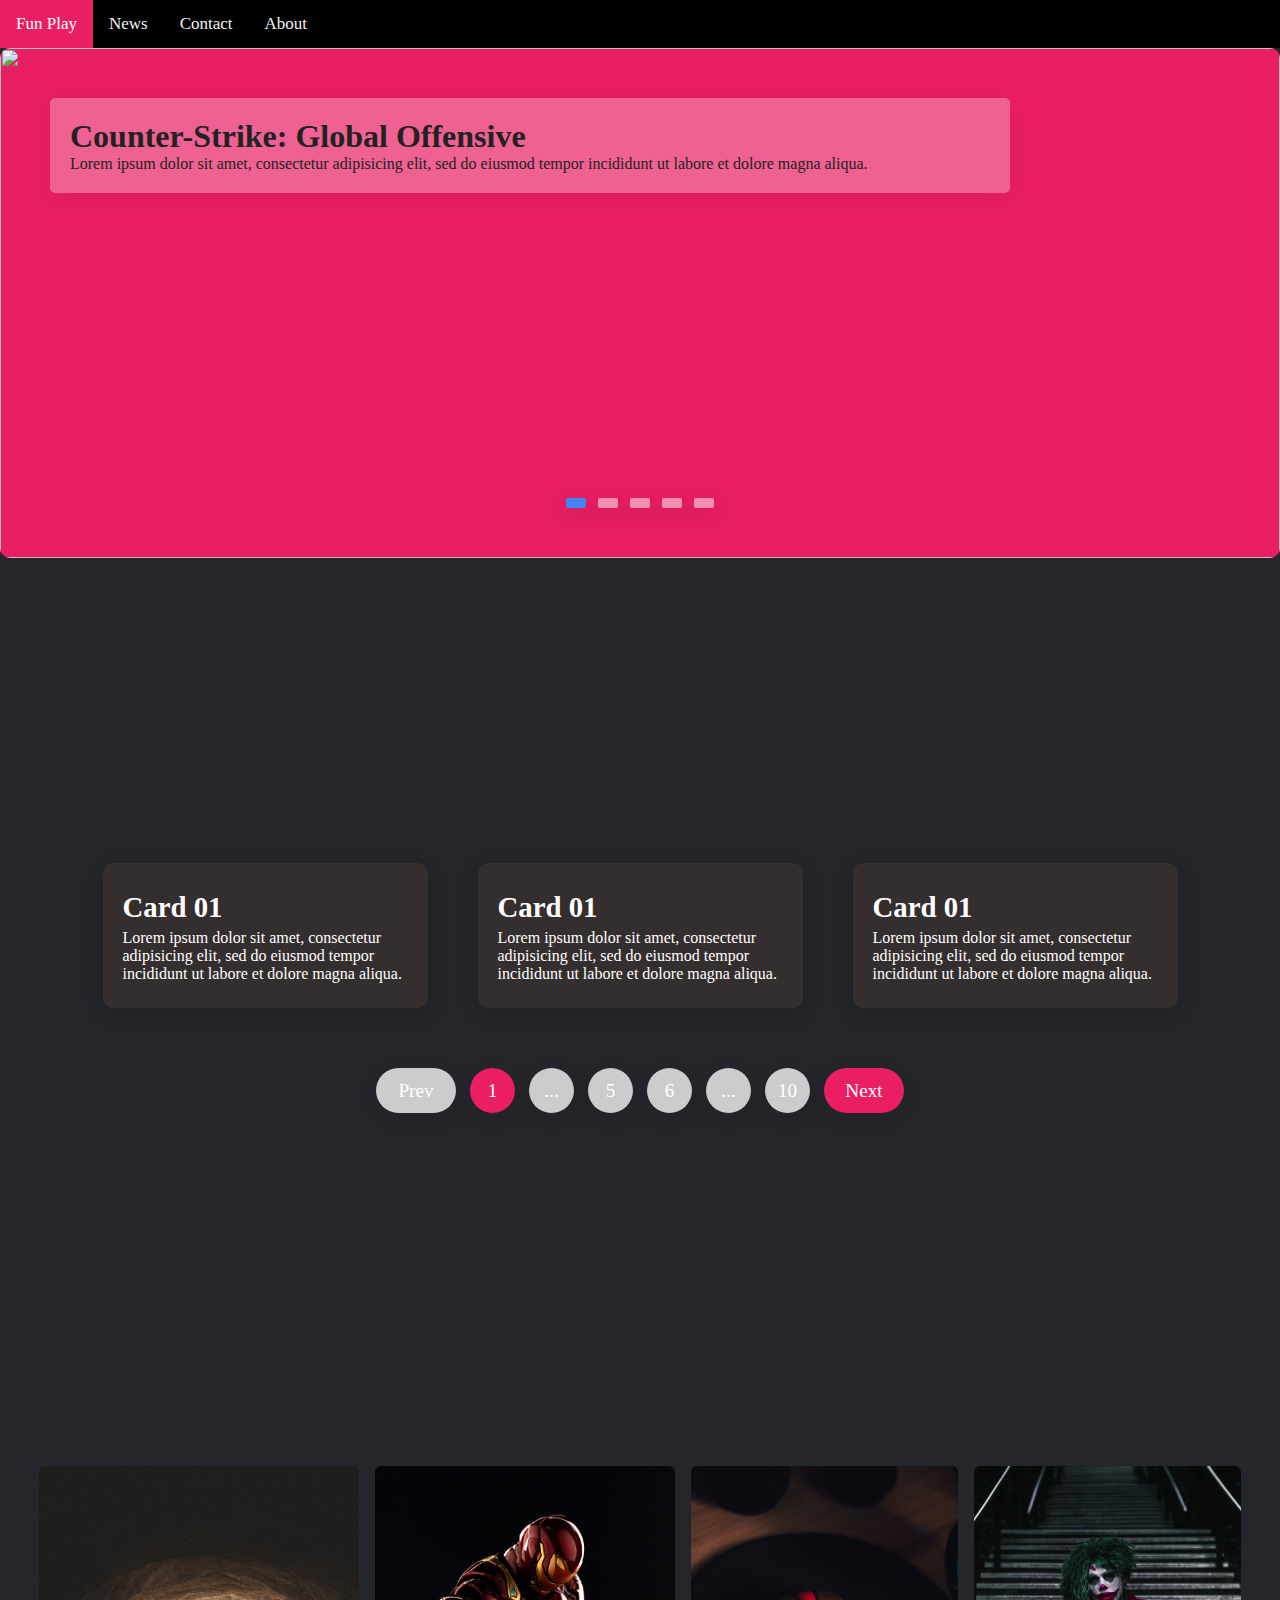
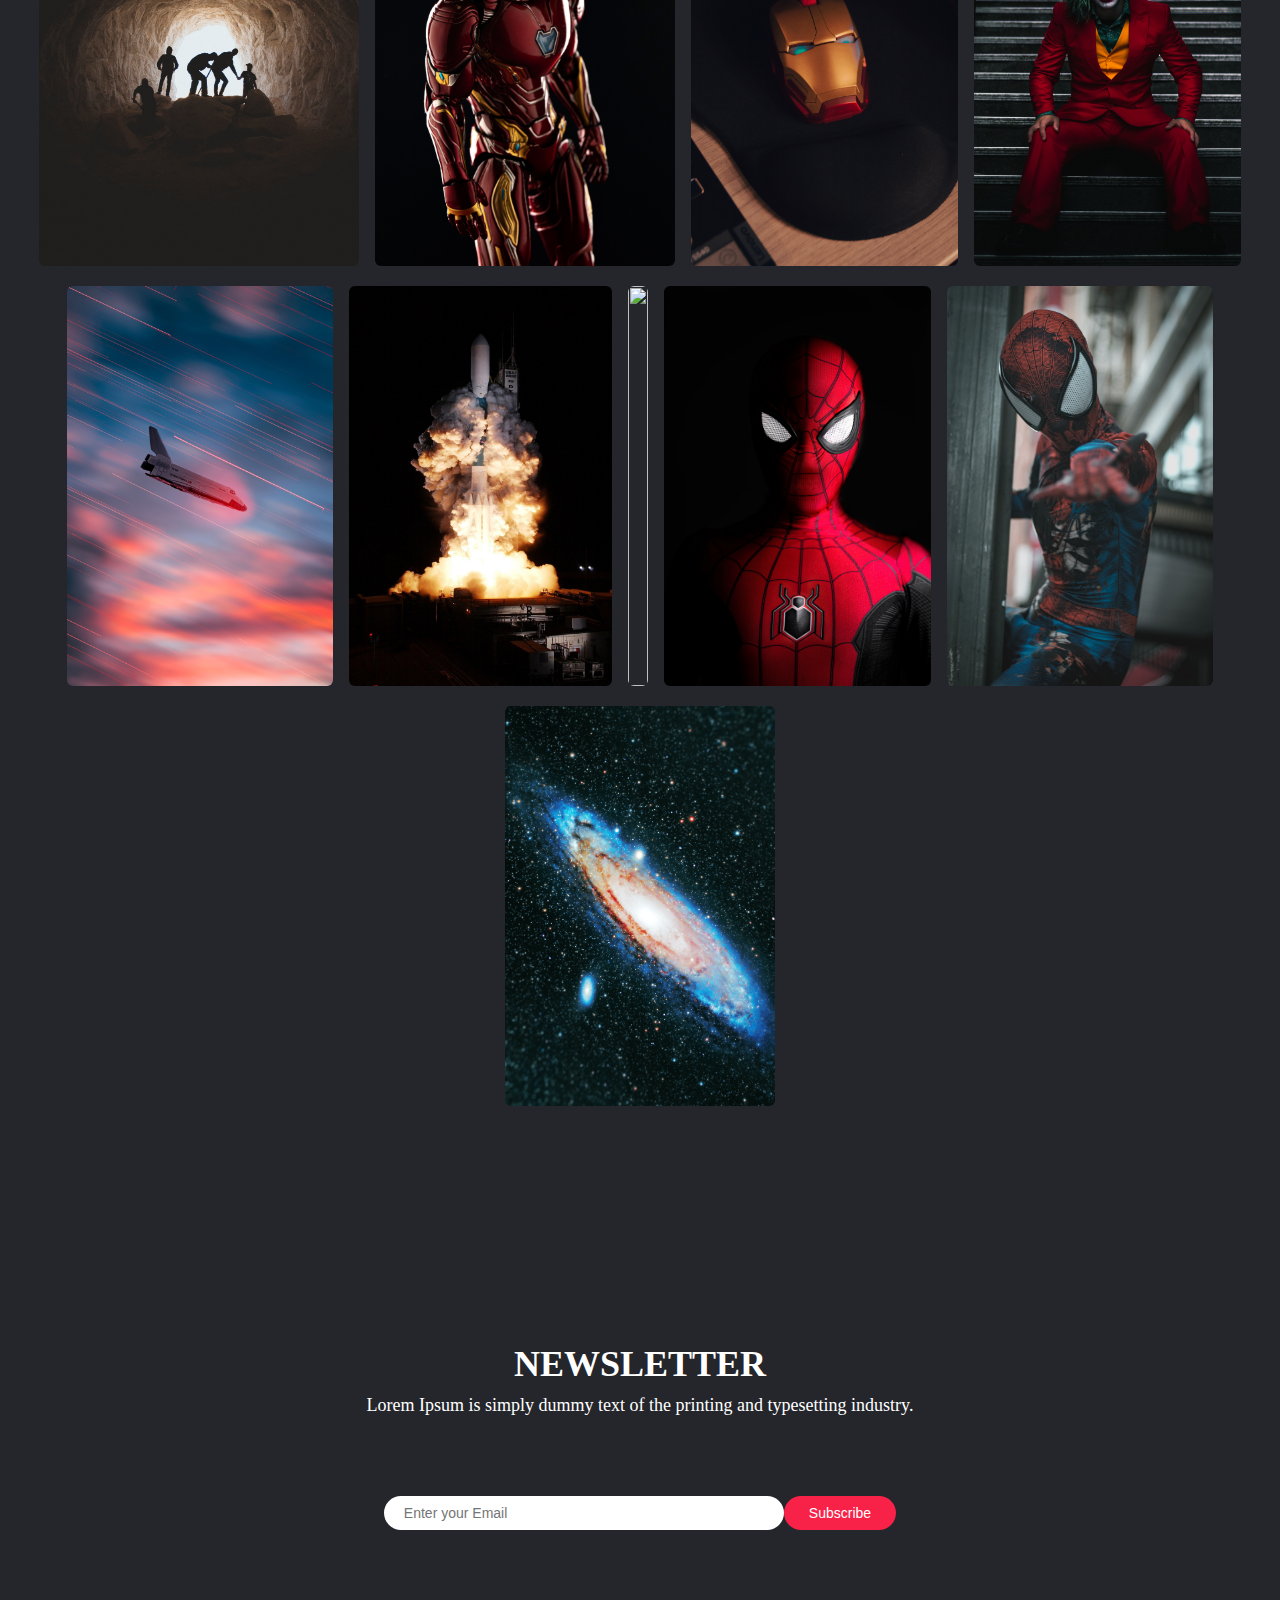
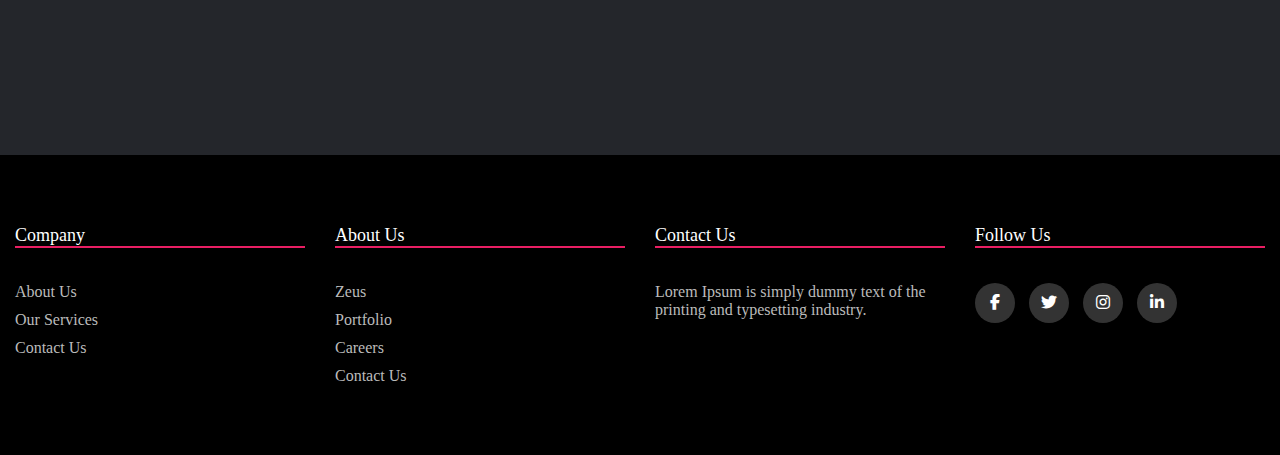
==== index.html @ ad7de783 "Add picture" ====
<!DOCTYPE html>
<html lang="en">

<head>
  <meta charset="UTF-8">
  <meta http-equiv="X-UA-Compatible" content="IE=edge">
  <meta name="viewport" content="width=device-width, initial-scale=1.0">
  <title>Index</title>
  <script src="main.js"></script> 
  <link rel="stylesheet" href="style.css">
  <link rel="stylesheet" href="https://cdnjs.cloudflare.com/ajax/libs/font-awesome/6.4.0/css/all.min.css">
</head>

<body>
  <header>
    <div class="topnav" id="myTopnav">
      <a href="#home" class="active ">Fun Play</a>
      <a href="#news">News</a>
      <a href="#contact">Contact</a>
      <a href="#about">About</a>
      <a href="javascript:void(0);" class="icon" onclick="myFunction()">
        <i class="fa fa-bars"></i>
      </a>
    </div>

  </header>
  <div class="slider">
    <div class="slide active">
      <img src="1.jpg" alt="">
      <div class="info">
        <h2>Counter-Strike: Global Offensive</h2>
        <p>Lorem ipsum dolor sit amet, consectetur adipisicing elit, sed do eiusmod tempor incididunt ut labore et
          dolore magna aliqua.</p>
      </div>
    </div>
    <div class="slide">
      <img src="2.jpg" alt="">
      <div class="info">
        <h2>Tropical Desert</h2>
        <p>Lorem ipsum dolor sit amet, consectetur adipisicing elit, sed do eiusmod tempor incididunt ut labore et
          dolore magna aliqua.</p>
      </div>
    </div>
    <div class="slide">
      <img src="3.jpg" alt="">
      <div class="info">
        <h2>Naraka: Bladepoint</h2>
        <p>Lorem ipsum dolor sit amet, consectetur adipisicing elit, sed do eiusmod tempor incididunt ut labore et
          dolore magna aliqua.</p>
      </div>
    </div>
    <div class="slide">
      <img src="4.jpeg" alt="">
      <div class="info">
        <h2>League of Legends</h2>
        <p>Lorem ipsum dolor sit amet, consectetur adipisicing elit, sed do eiusmod tempor incididunt ut labore et
          dolore magna aliqua.</p>
      </div>
    </div>
    <div class="slide">
      <img src="5.jpg" alt="">
      <div class="info">
        <h2>Paper Bride 4</h2>
        <p>Lorem ipsum dolor sit amet, consectetur adipisicing elit, sed do eiusmod tempor incididunt ut labore et
          dolore magna aliqua.</p>
      </div>
    </div>
    <div class="navigation">
      <i class="fas fa-chevron-left prev-btn"></i>
      <i class="fas fa-chevron-right next-btn"></i>
    </div>
    <div class="navigation-visibility">
      <div class="slide-icon active"></div>
      <div class="slide-icon"></div>
      <div class="slide-icon"></div>
      <div class="slide-icon"></div>
      <div class="slide-icon"></div>
    </div>
  </div>


  <div class="container">
    <div class="card-content" >
      <div class="card">
        <div class="card-image"><img src="images/1.jpg" alt=""></div>
        <div class="card-info">
          <h3>Card 01</h3>
          <p>Lorem ipsum dolor sit amet, consectetur adipisicing elit, sed do eiusmod tempor incididunt ut labore et
            dolore magna aliqua.</p>
        </div>
      </div>
      <div class="card">
        <div class="card-image"><img src="images/2.jpg" alt=""></div>
        <div class="card-info">
          <h3>Card 01</h3>
          <p>Lorem ipsum dolor sit amet, consectetur adipisicing elit, sed do eiusmod tempor incididunt ut labore et
            dolore magna aliqua.</p>
        </div>
      </div>
      <div class="card">
        <div class="card-image"><img src="images/3.jpg" alt=""></div>
        <div class="card-info">
          <h3>Card 01</h3>
          <p>Lorem ipsum dolor sit amet, consectetur adipisicing elit, sed do eiusmod tempor incididunt ut labore et
            dolore magna aliqua.</p>
        </div>
      </div>

      <div class="pagination">
        <li class="page-item previous-page disable"><a class="page-link" href="#">Prev</a></li>
          <li class="page-item current-page active"><a class="page-link" href="#">1</a></li>
          <li class="page-item dots"><a class="page-link" href="#">...</a></li>
          <li class="page-item current-page"><a class="page-link" href="#">5</a></li>
          <li class="page-item current-page"><a class="page-link" href="#">6</a></li>
          <li class="page-item dots"><a class="page-link" href="#">...</a></li>
          <li class="page-item current-page"><a class="page-link" href="#">10</a></li>
          <li class="page-item next-page"><a class="page-link" href="#">Next</a></li>
      </div>
    </div>
  </div>
  <div class="images">
    <div class="image-box" data-name="spiderman">
        <img src="images/holiday.jpg" alt="">
    </div>
    <div class="image-box" data-name="joker">
      <img src="images/ironman.jpg" alt="">
    </div>
    <div class="image-box" data-name="ironman">
      <img src="images/ironman2.jpg" alt="">
    </div>
    <div class="image-box" data-name="passenger">
      <img src="images/joker.jpg" alt="">
    </div>
    <div class="image-box" data-name="space">
      <img src="images/passenger.jpg" alt="">
    </div>
    <div class="image-box" data-name="spiderman">
      <img src="images/space.jpg" alt="">
    </div>
    <div class="image-box" data-name="universe">
      <img src="images/spiderman.jpg" alt="">
    </div>
    <div class="image-box" data-name="spiderman">
      <img src="images/spiderman2.jpg" alt="">
    </div>
    <div class="image-box" data-name="holiday">
      <img src="images/spiderman3.jpg" alt="">
    </div>
    <div class="image-box" data-name="ironman">
      <img src="images/universe.jpg" alt="">
    </div>
</div>

  <section class="subscribe">
    <div class="Email">
      <div class="section-header">
        <h2>Newsletter</h2>
        <p>Lorem Ipsum is simply dummy text of the printing and typesetting industry.</p>
      </div>
      <form method="post" action="#">
        <div class="form-row justify-content-center">
          <div class="col-auto">
            <input type="text" class="form-control" placeholder="Enter your Email">
          </div>
          <div class="col-auto">
            <button type="submit">Subscribe</button>
          </div>
        </div>
      </form>

    </div>
  </section>



  <footer>
    <div class="row">
      <div class="footer-col">
        <h4>company</h4>
        <ul>
          <li><a href="#">about us</a></li>
          <li><a href="#">our services</a></li>
          <li><a href="#">contact us</a></li>
        </ul>
      </div>
      <div class="footer-col">
        <h4>About Us</h4>
        <ul>
          <li><a href="#">Zeus</a></li>
          <li><a href="#">Portfolio</a></li>
          <li><a href="#">Careers</a></li>
          <li><a href="#">Contact us</a></li>
        </ul>
      </div>
      <div class="footer-col">
        <h4>contact us</h4>
        <ul>
          <li><span>Lorem Ipsum is simply dummy text of the printing and typesetting industry. </span></li>
        </ul>
      </div>
      <div class="footer-col">
        <h4>follow us</h4>
        <div class="social-links">
          <a href="#"><i class="fab fa-facebook-f"></i></a>
          <a href="#"><i class="fab fa-twitter"></i></a>
          <a href="#"><i class="fab fa-instagram"></i></a>
          <a href="#"><i class="fab fa-linkedin-in"></i></a>
        </div>
      </div>
    </div>
  </footer>

  <script type="text/javascript">
    const slider = document.querySelector(".slider");
    const nextBtn = document.querySelector(".next-btn");
    const prevBtn = document.querySelector(".prev-btn");
    const slides = document.querySelectorAll(".slide");
    const slideIcons = document.querySelectorAll(".slide-icon");
    const numberOfSlides = slides.length;
    var slideNumber = 0;

    //image slider next button
    nextBtn.addEventListener("click", () => {
      slides.forEach((slide) => {
        slide.classList.remove("active");
      });
      slideIcons.forEach((slideIcon) => {
        slideIcon.classList.remove("active");
      });

      slideNumber++;

      if (slideNumber > (numberOfSlides - 1)) {
        slideNumber = 0;
      }

      slides[slideNumber].classList.add("active");
      slideIcons[slideNumber].classList.add("active");
    });

    //image slider previous button
    prevBtn.addEventListener("click", () => {
      slides.forEach((slide) => {
        slide.classList.remove("active");
      });
      slideIcons.forEach((slideIcon) => {
        slideIcon.classList.remove("active");
      });

      slideNumber--;

      if (slideNumber < 0) {
        slideNumber = numberOfSlides - 1;
      }

      slides[slideNumber].classList.add("active");
      slideIcons[slideNumber].classList.add("active");
    });

    //image slider autoplay
    var playSlider;

    var repeater = () => {
      playSlider = setInterval(function () {
        slides.forEach((slide) => {
          slide.classList.remove("active");
        });
        slideIcons.forEach((slideIcon) => {
          slideIcon.classList.remove("active");
        });

        slideNumber++;

        if (slideNumber > (numberOfSlides - 1)) {
          slideNumber = 0;
        }

        slides[slideNumber].classList.add("active");
        slideIcons[slideNumber].classList.add("active");
      }, 4000);
    }
    repeater();

    //stop the image slider autoplay on mouseover
    slider.addEventListener("mouseover", () => {
      clearInterval(playSlider);
    });

    //start the image slider autoplay again on mouseout
    slider.addEventListener("mouseout", () => {
      repeater();
    });
  </script>

</body>

</html>
---- style.css ----
@import url('https://fonts.googleapis.com/css2?family=Foldit:wght@500&family=Permanent+Marker&display=swap');

body {
  margin: 0;
  padding: 0;
  font-family: 'Permanent Marker', cursive;
  background-color: #24262b;
}

.topnav {
  overflow: hidden;
  background-color: #000000;
}

.topnav a {
  float: left;
  display: block;
  color: #f2f2f2;
  text-align: center;
  padding: 14px 16px;
  text-decoration: none;
  font-size: 17px;
}

.topnav a:hover {
  background-color: #ddd;
  color: black;
}

.topnav a.active {
  background-color: #e91e63;
  color: white;
}

.topnav .icon {
  display: none;
}

@media screen and (max-width: 600px) {
  .topnav a:not(:first-child) {
    display: none;
  }

  .topnav a.icon {
    float: right;
    display: block;
  }
}

@media screen and (max-width: 600px) {
  .topnav.responsive {
    position: relative;
  }

  .topnav.responsive .icon {
    position: absolute;
    right: 0;
    top: 0;
  }

  .topnav.responsive a {
    float: none;
    display: block;
    text-align: left;
  }
}


@media(max-width: 767px) {
  .footer-col {
    width: 50%;
    margin-bottom: 30px;
  }
}

@media(max-width: 574px) {
  .footer-col {
    width: 100%;
  }
}

/* Footer */

* {
  margin: 0;
  padding: 0;
  box-sizing: border-box;
}

.row {
  display: flex;
}

footer {
  background-color: #000000;
  padding: 70px 0;
}

.footer-col {
  width: 25%;
  padding: 0 15px;
}

.footer-col h4 {
  font-size: 18px;
  color: #ffffff;
  text-transform: capitalize;
  margin-bottom: 35px;
  font-weight: 500;
  border-bottom: 2px solid #e91e63;
}

.footer-col ul li:not(:last-child) {
  margin-bottom: 10px;
}

span {
  color: #bbbbbb;
}

.footer-col ul li a {
  font-size: 16px;
  text-transform: capitalize;
  text-decoration: none;
  font-weight: 300;
  color: #bbbbbb;
  display: block;
  transition: all 0.25s ease;
}

.footer-col ul li a:hover {
  color: #ffffff;
  padding-left: 8px;
}

.footer-col .social-links a {
  display: inline-block;
  height: 40px;
  width: 40px;
  background-color: rgba(255, 255, 255, 0.2);
  margin: 0 10px 10px 0;
  text-align: center;
  line-height: 40px;
  border-radius: 50%;
  color: #ffffff;
  transition: all 0.5s ease;
}

.footer-col .social-links a:hover {
  color: #000000;
  background-color: #ffffff;
}


/* Slide */
.slider {
  position: relative;
  background: #000116;
  width: 100%;
  min-height: 500px;
  overflow: hidden;
  border-radius: 10px;
}

.slider .slide {
  position: absolute;
  width: 100%;
  height: 100%;
  clip-path: circle(0% at 0 50%);
}

.slider .slide.active {
  clip-path: circle(150% at 0 50%);
  transition: 2s;
}

.slider .slide img {
  position: absolute;
  width: 100%;
  height: 100%;
  object-fit: cover;
}

.slider .slide .info {
  position: absolute;
  color: #222;
  background: rgba(255, 255, 255, 0.3);
  width: 75%;
  margin-top: 50px;
  margin-left: 50px;
  padding: 20px;
  border-radius: 5px;
  box-shadow: 0 5px 25px rgb(1 1 1 / 5%);
}

.slider .slide .info h2 {
  font-size: 2em;
  font-weight: 800;
}

.slider .slide .info p {
  font-size: 1em;
  font-weight: 400;
}

.navigation {
  height: 500px;
  display: flex;
  align-items: center;
  justify-content: space-between;
  opacity: 0;
  transition: opacity 0.5s ease;
}

.slider:hover .navigation {
  opacity: 1;
}

.prev-btn,
.next-btn {
  z-index: 999;
  font-size: 2em;
  color: #222;
  background: rgba(255, 255, 255, 0.8);
  padding: 10px;
  cursor: pointer;
}

.prev-btn {
  border-top-right-radius: 3px;
  border-bottom-right-radius: 3px;
}

.next-btn {
  border-top-left-radius: 3px;
  border-bottom-left-radius: 3px;
}

.navigation-visibility {
  z-index: 999;
  display: flex;
  justify-content: center;
}

.navigation-visibility .slide-icon {
  z-index: 999;
  background: rgba(255, 255, 255, 0.5);
  width: 20px;
  height: 10px;
  transform: translateY(-50px);
  margin: 0 6px;
  border-radius: 2px;
  box-shadow: 0 5px 25px rgb(1 1 1 / 20%);
}

.navigation-visibility .slide-icon.active {
  background: #4285F4;
}

@media (max-width: 900px) {
  .slider {
    width: 100%;
  }

  .slider .slide .info {
    position: relative;
    width: 80%;
    margin-left: auto;
    margin-right: auto;
  }
}

@media (max-width: 500px) {
  .slider .slide .info h2 {
    font-size: 1.8em;
    line-height: 40px;
  }

  .slider .slide .info p {
    font-size: 0.9em;
  }
}


* {
  margin: 0;
  padding: 0;
  box-sizing: border-box;
}

.container {
  min-height: 100vh;
  display: flex;
  justify-content: center;
  align-items: center;
  flex-direction: column;
}

.card-content {
  display: flex;
  justify-content: center;
  align-items: center;
  flex-wrap: wrap;
  margin: 30px;
}

.card {
  position: relative;
  background: #352e2e;
  max-width: 325px;
  width: 325px;
  height: auto;
  margin: 25px;
  box-shadow: 0 5px 25px rgb(1 1 1 / 20%);
  border-radius: 10px;
  overflow: hidden;
}

.card-image {
  max-height: 200px;
}

.card-image img {
  max-width: 100%;
  height: auto;
}

.card-info {
  position: relative;
  color: #ffffff;
  padding: 10px 20px 20px;
}

.card-info h3 {
  font-size: 1.8em;
  font-weight: 800;
  margin-bottom: 5px;
}

.card-info p {
  font-size: 1em;
  margin-bottom: 5px;
}

.pagination {
  text-align: center;
  margin: 30px 30px 60px;
  user-select: none;
}

.pagination li {
  display: inline-block;
  margin: 5px;
  box-shadow: 0 5px 25px rgb(1 1 1 / 10%);
}

.pagination li a {
  color: #fff;
  text-decoration: none;
  font-size: 1.2em;
  line-height: 45px;
}

.previous-page,
.next-page {
  background: #e91e63;
  width: 80px;
  border-radius: 45px;
  cursor: pointer;
  transition: 0.3s ease;
}

.previous-page:hover {
  transform: translateX(-5px);
}

.next-page:hover {
  transform: translateX(5px);
}

.current-page,
.dots {
  background: #ccc;
  width: 45px;
  border-radius: 50%;
  cursor: pointer;
}

.active {
  background: #e91e63;
}

.disable {
  background: #ccc;
}


.justify-content-center {
  display: flex;
}

.section-header {
  margin-bottom: 60px;
  position: relative;
  padding-bottom: 20px;
}

.section-header::before {
  position: absolute;
  display: block;
  width: 60px;
  height: 5px;
  background: #f82249;
  bottom: 0;
  left: calc(50% - 25px);
}

.section-header h2 {
  font-size: 36px;
  text-transform: uppercase;
  text-align: center;
  font-weight: 700;
  margin-bottom: 10px;
}

.section-header p {
  text-align: center;
  padding: 0;
  margin: 0;
  font-size: 18px;
  font-weight: 500;
  color: #9195a2;
}



.Email {
  display: flex;
  justify-content: center;
  align-items: center;
  flex-direction: column;
}

.subscribe {
  padding: 25vh 0;
  background: url(images/Email.jpg) center center no-repeat;
  background-size: cover;
  overflow: hidden;
  position: relative;
}

.subscribe:before {
  background: rgba(6, 12, 34, 0.6);
  position: absolute;
  bottom: 0;
  top: 0;
  left: 0;
  right: 0;
}

.subscribe .section-header h2,
.subscribe p {
  color: #fff;
}

.subscribe input {
  background: #fff;
  color: #060c22;
  border: 0;
  outline: none;
  margin: 0;
  padding: 9px 20px;
  border-radius: 50px;
  font-size: 14px;
}

.subscribe button {
  border: 0;
  padding: 9px 25px;
  cursor: pointer;
  background: #f82249;
  color: #fff;
  transition: all 0.3s ease;
  outline: none;
  font-size: 14px;
  border-radius: 50px;
}

.subscribe button:hover {
  background: #e0072f;
}

@media only screen and (min-width: 768px) {
  .subscribe input {
    min-width: 400px;
  }

}


/* Imge */
.images{
  width: 100%;
  display: flex;
  justify-content: center;
  flex-wrap: wrap;
}
.images .image-box{
  margin: 8px;
}
.images .image-box img{
  height: 400px;
  width: 100%;
  border-radius: 6px;
  transition: transform 0.2s linear;
}
.image-box:hover img{
  transform: scale(1.05);
}
.image-box h6{
  position: absolute;
  bottom: 10px;
  left: 10px;
  color: #fff;
  font-size: 12px;
  font-weight: 400;
  text-transform: capitalize;
}
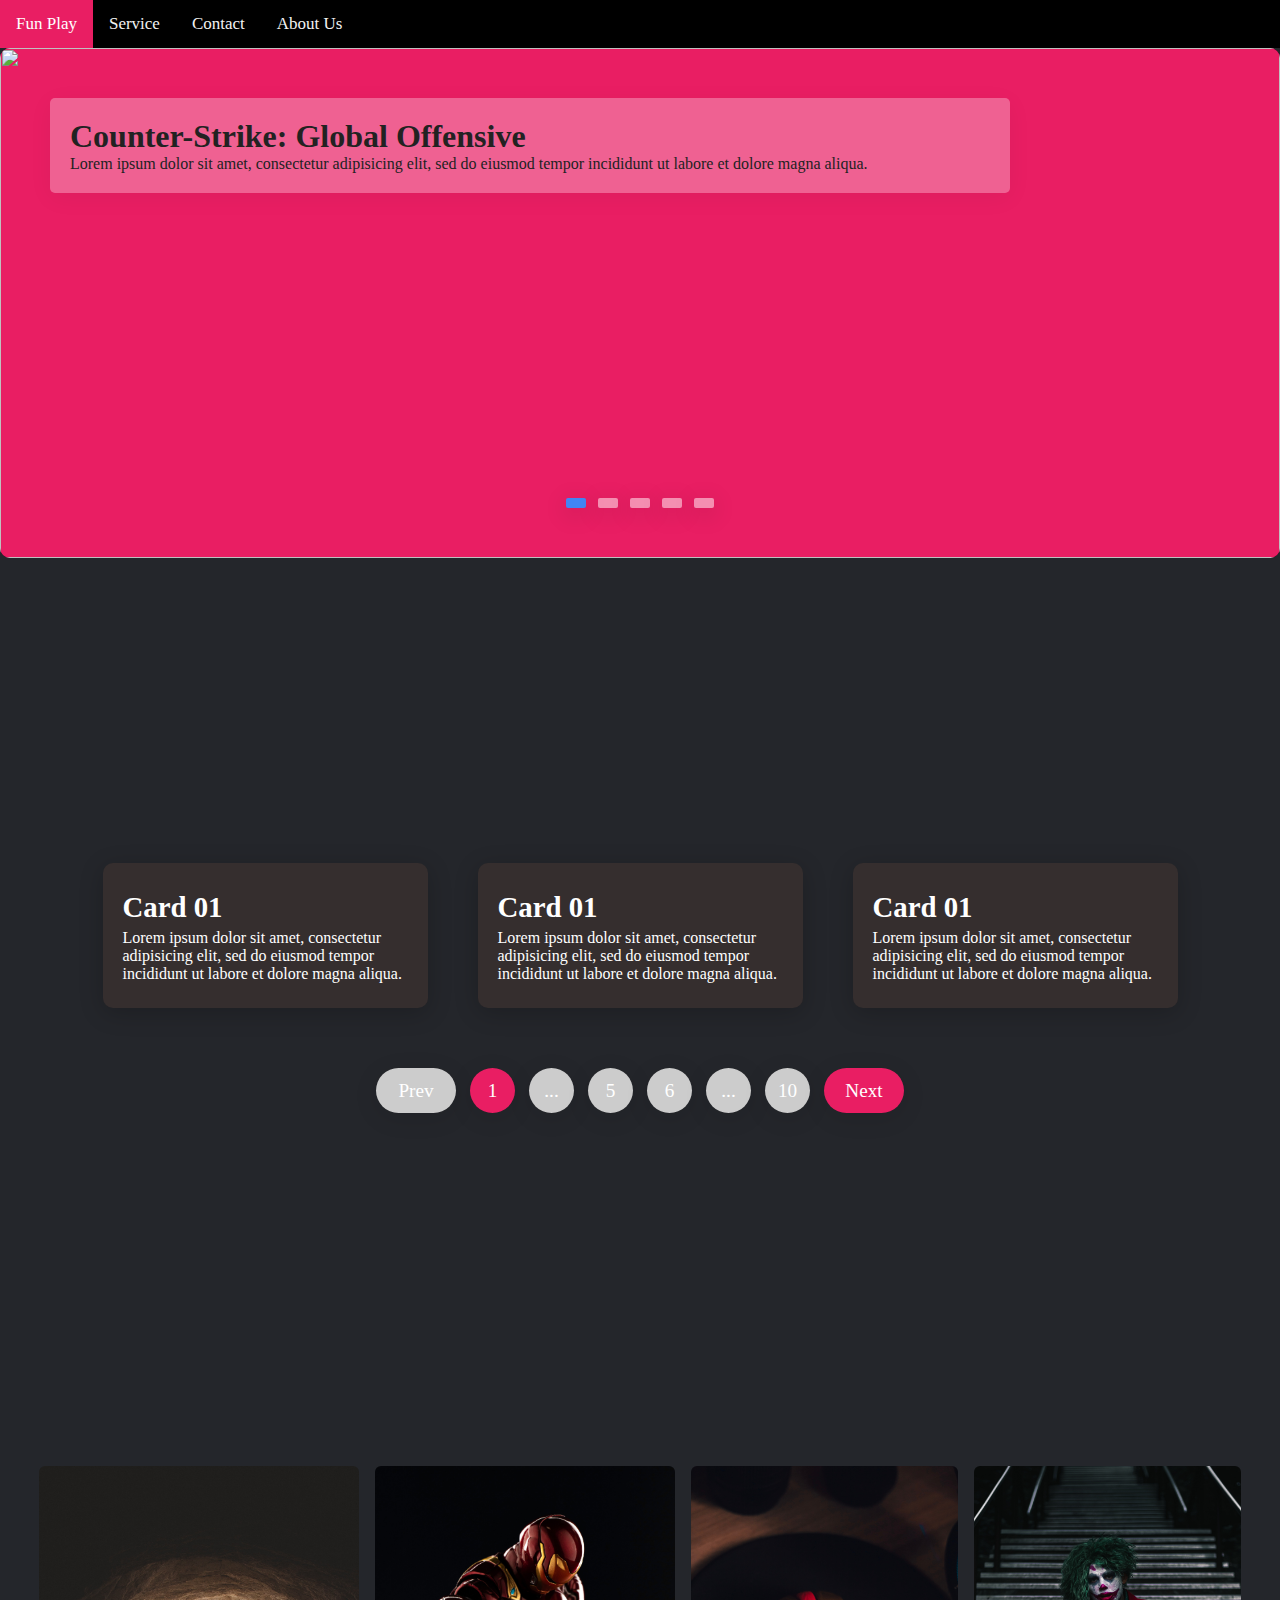
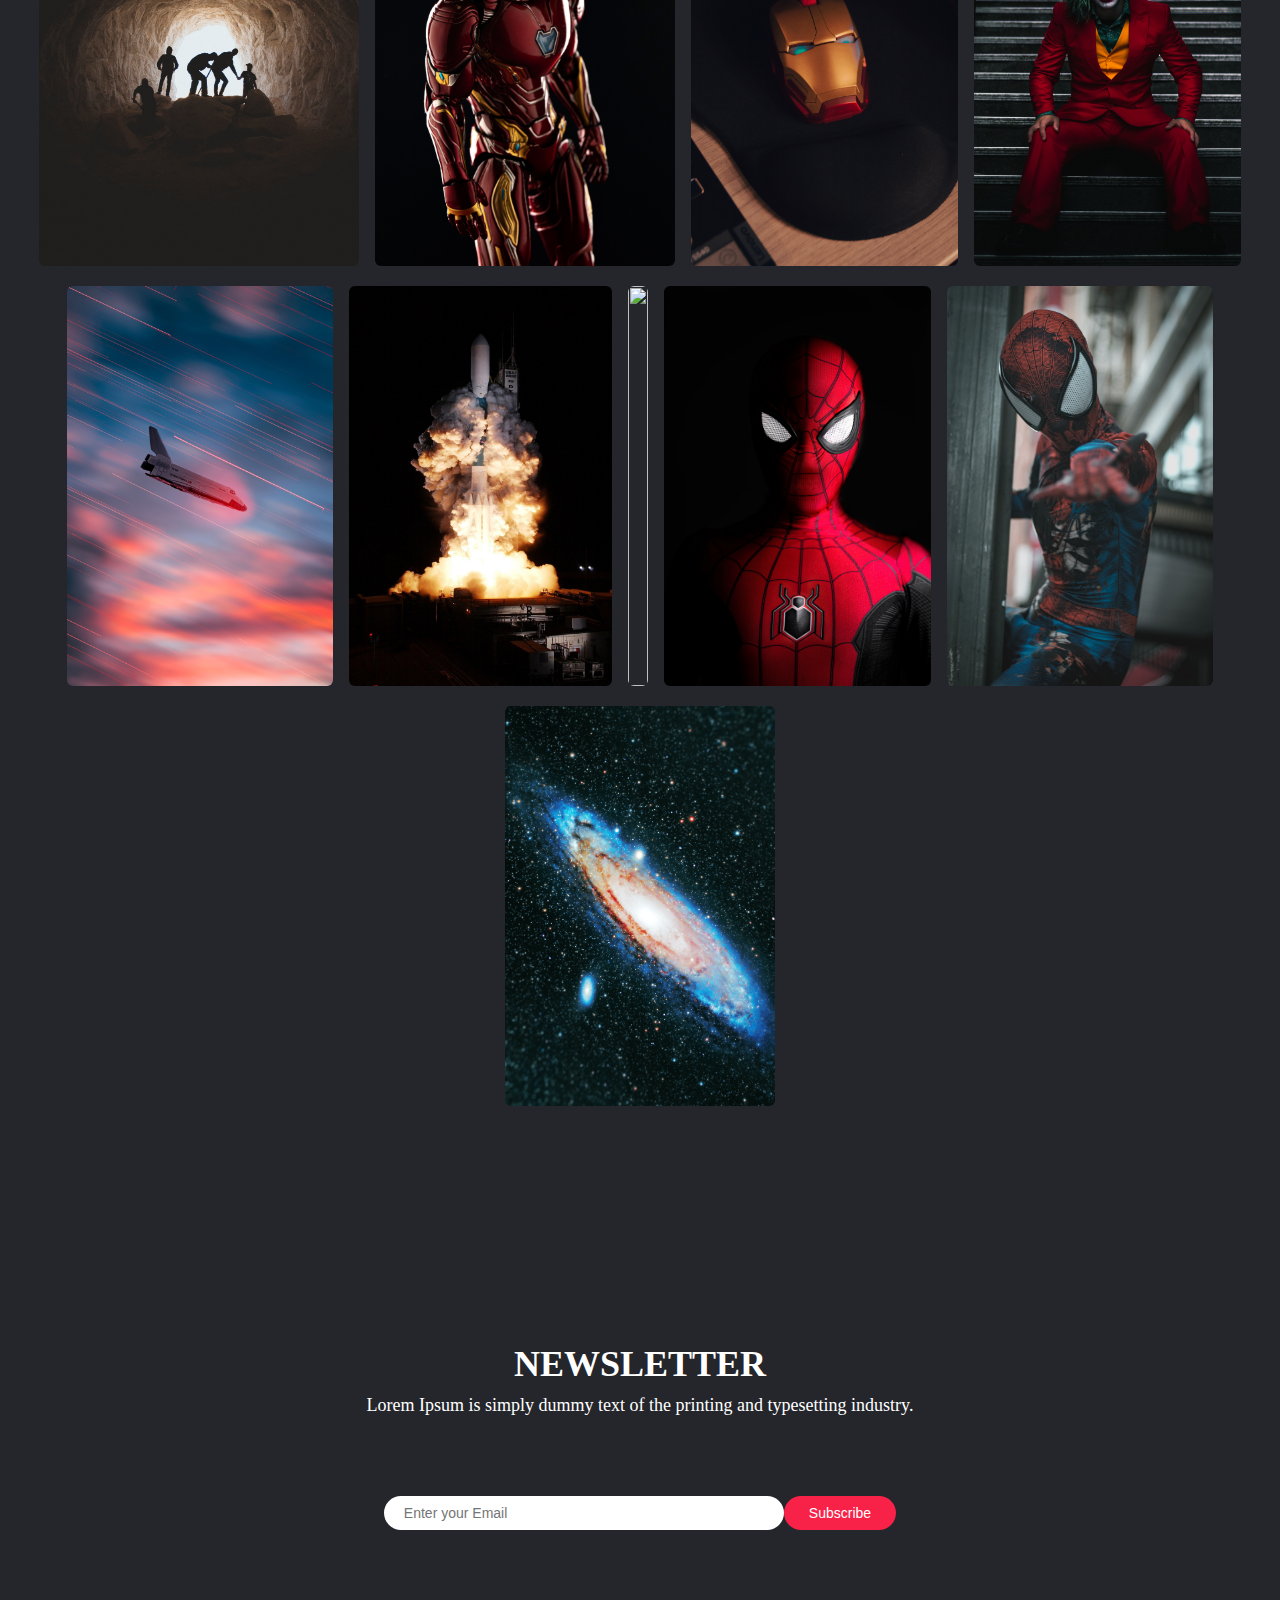
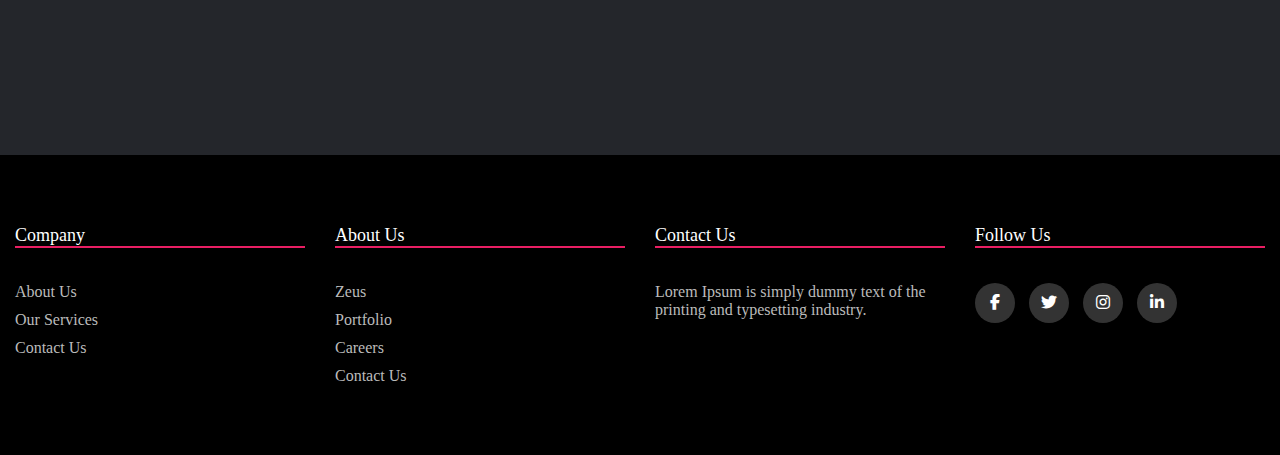
==== commit 65805c99: "Merge branch 'main' of https://github.com/HoHuuHuy285/FunPlay" ====
--- a/index.html
+++ b/index.html
@@ -14,10 +14,10 @@
 <body>
   <header>
     <div class="topnav" id="myTopnav">
-      <a href="#home" class="active ">Fun Play</a>
-      <a href="#news">News</a>
+      <a href="index.html" class="active ">Fun Play</a>
+      <a href="service.html">Service</a>
       <a href="#contact">Contact</a>
-      <a href="#about">About</a>
+      <a href="aboutus.html">About Us</a>
       <a href="javascript:void(0);" class="icon" onclick="myFunction()">
         <i class="fa fa-bars"></i>
       </a>
